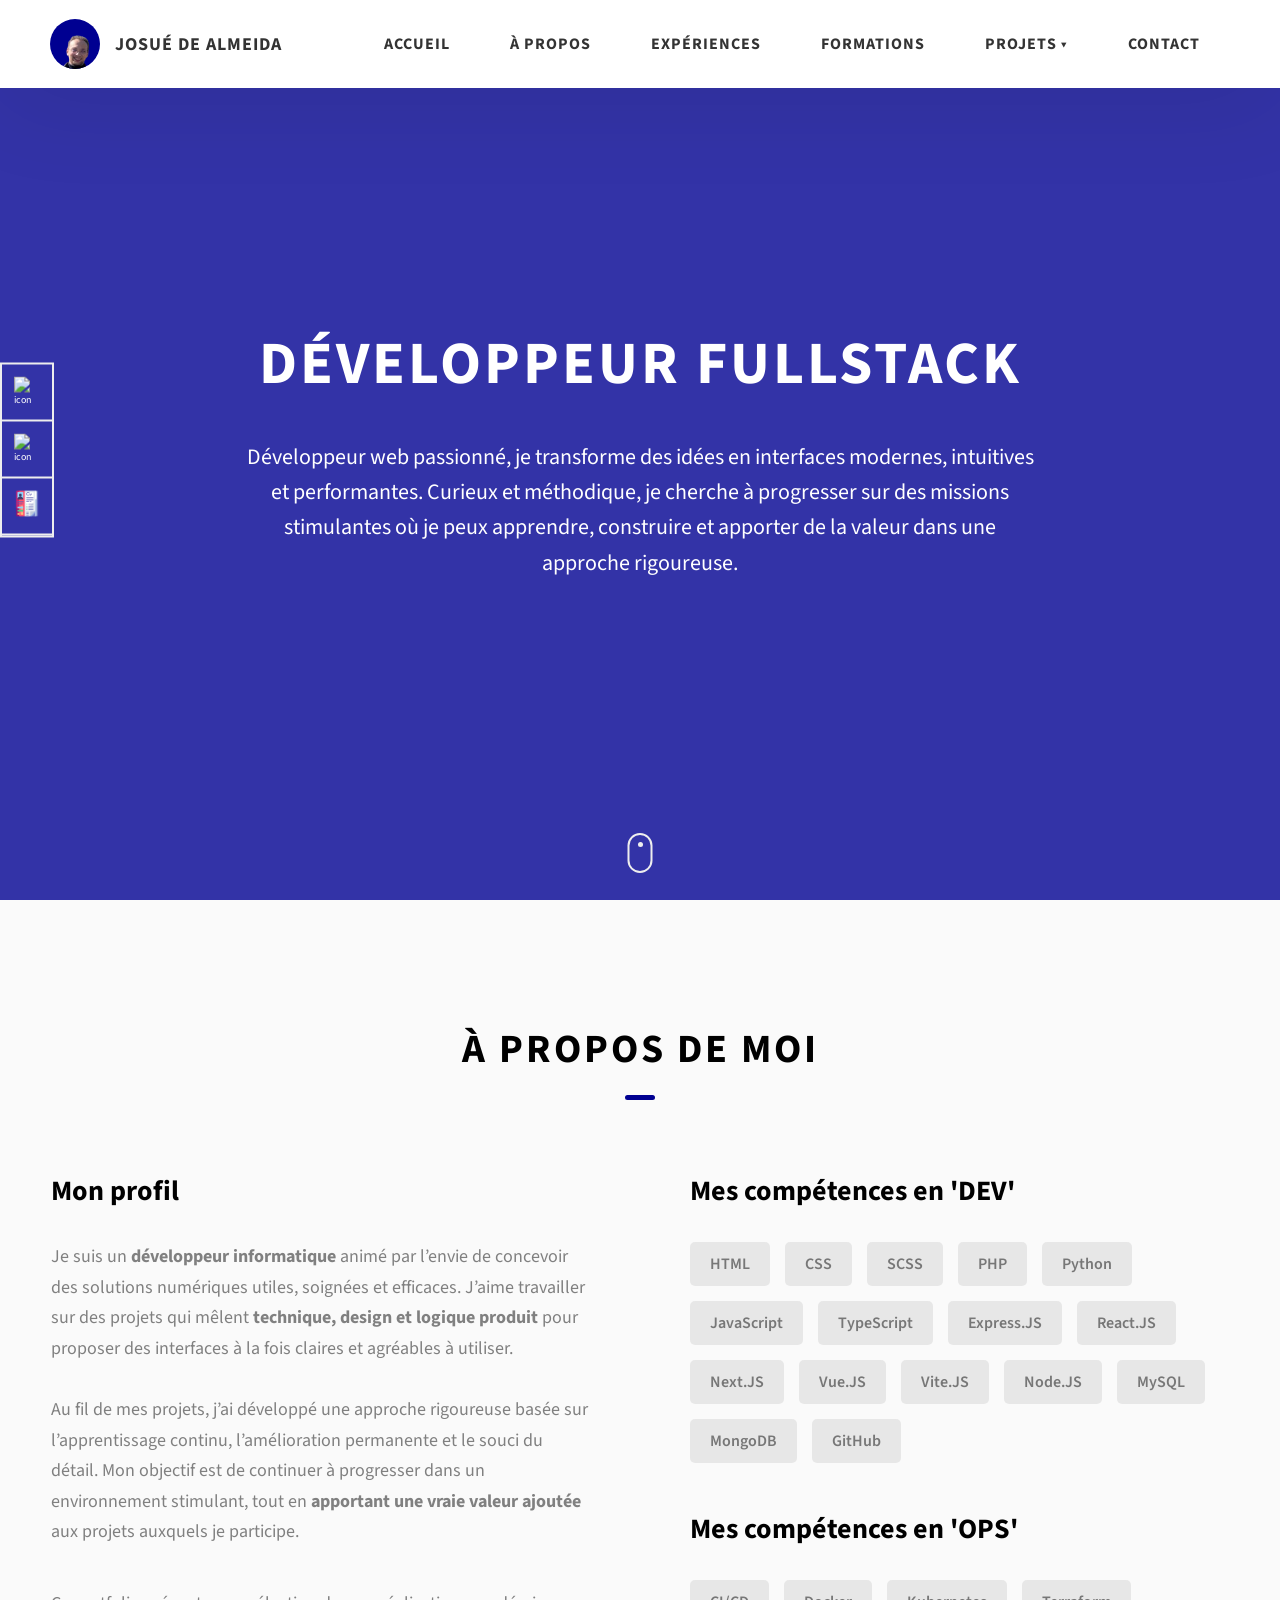
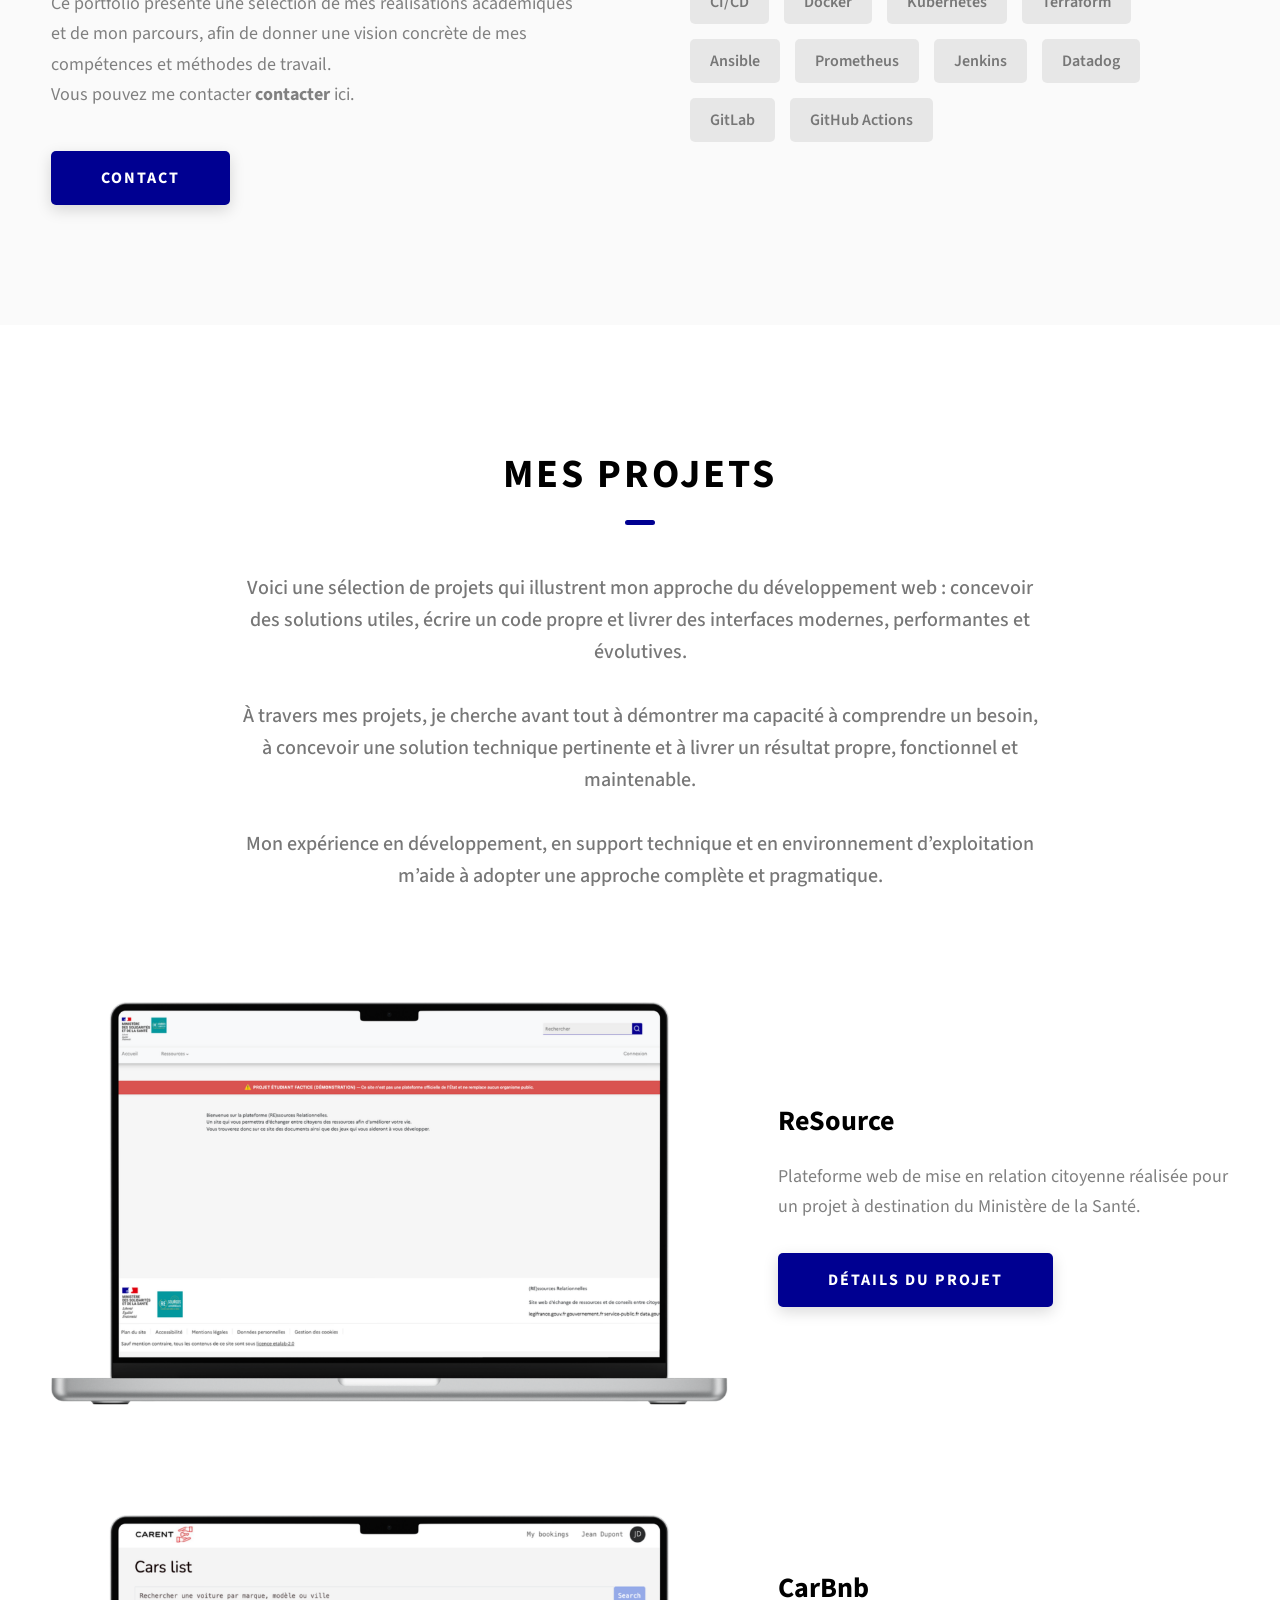
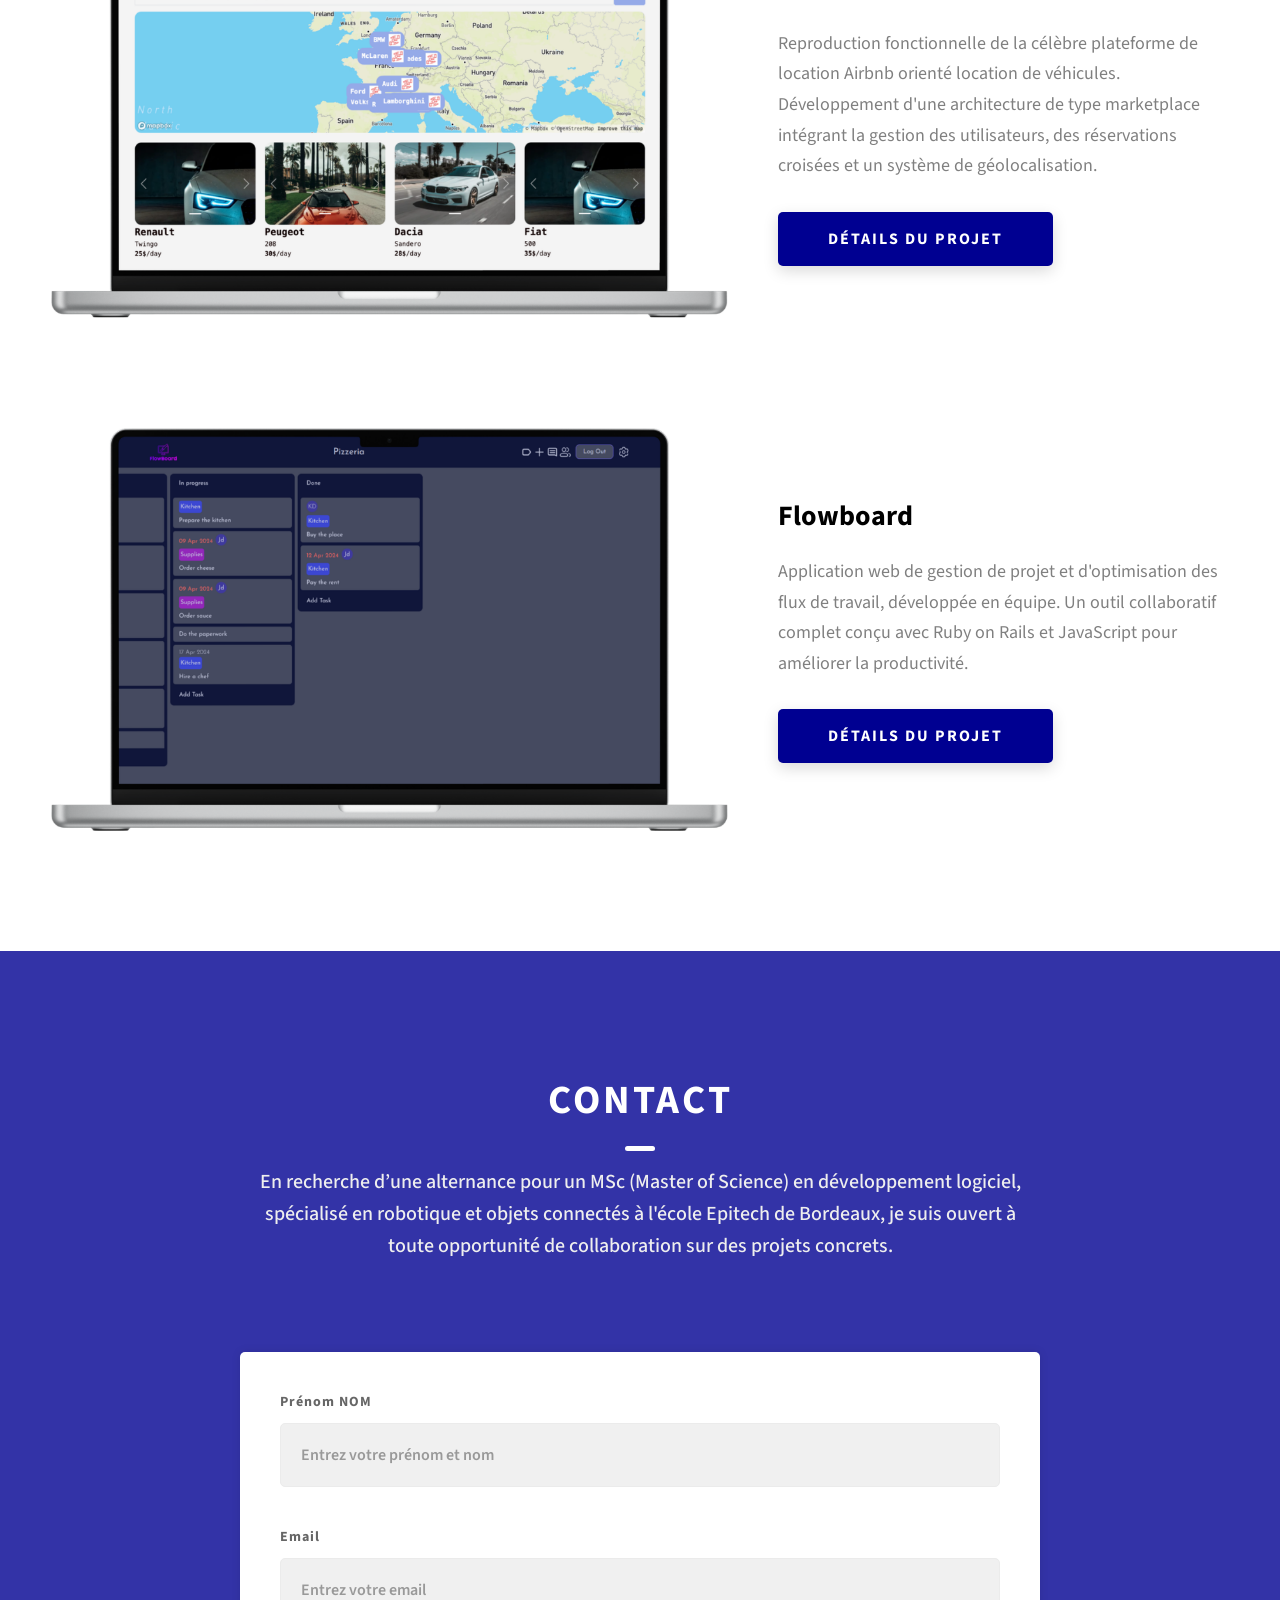
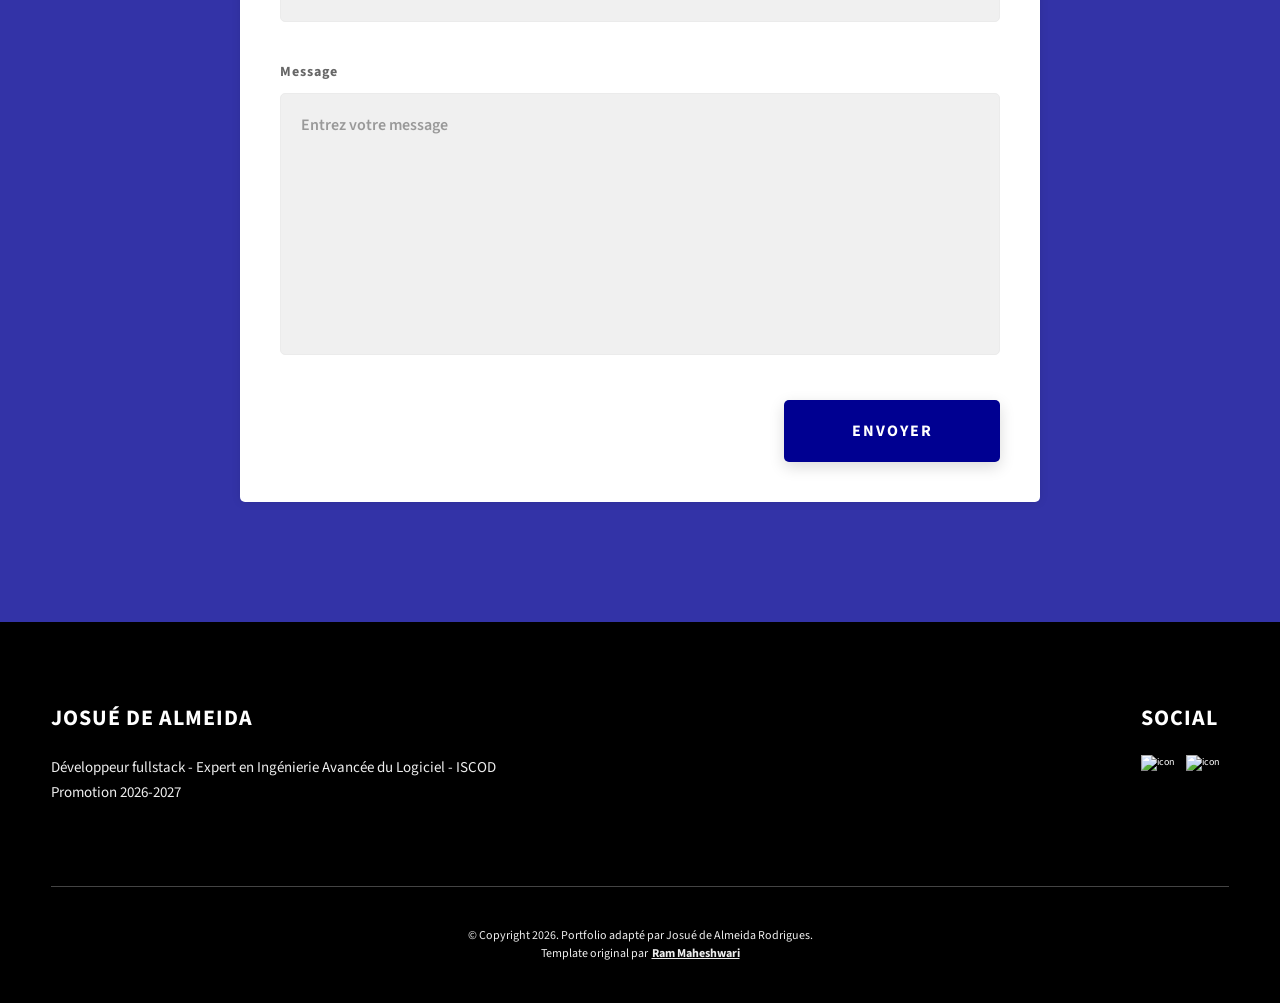
==== index.html @ a94734df "Initialisation de projet" ====
<!DOCTYPE html>
<html lang="en">
  <head>
    <meta charset="UTF-8" />
    <meta name="viewport" content="width=device-width, initial-scale=1.0" />
    <meta http-equiv="X-UA-Compatible" content="ie=edge" />
    <title>Dopefolio</title>
    <meta name="description" content="Portfolio Template for Developer" />

    <link rel="stylesheet" href="css/style.css" />

    <link rel="preconnect" href="https://fonts.googleapis.com" />
    <link rel="preconnect" href="https://fonts.gstatic.com" crossorigin />
    <link
      href="https://fonts.googleapis.com/css2?family=Source+Sans+Pro:wght@400;600;700;900&display=swap"
      rel="stylesheet"
    />
  </head>
  <body>
    <header class="header">
      <div class="header__content">
        <div class="header__logo-container">
          <div class="header__logo-img-cont">
            <img
              src="./assets/png/photo-profil.png"
              alt="Josué de Almeida Logo Image"
              class="header__logo-img"
            />
          </div>
          <span class="header__logo-sub">Josué de Almeida</span>
        </div>
        <div class="header__main">
          <ul class="header__links">
            <li class="header__link-wrapper">
              <a href="./index.html" class="header__link">Accueil</a>
            </li>
            <li class="header__link-wrapper">
              <a href="./index.html#about" class="header__link">À propos</a>
            </li>
            <li class="header__link-wrapper">
              <a href="./experiences.html" class="header__link">Expériences</a>
            </li>
            <li class="header__link-wrapper">
              <a href="./formations.html" class="header__link">Formations</a>
            </li>
            <!-- Dropdown Projets -->
            <li class="header__link-wrapper header__dropdown">
              <a class="header__link">Projets ▾</a>
              <ul class="header__dropdown-menu">
                <li class="header__dropdown-item">
                  <a href="./project-1.html" class="header__dropdown-link">ReSource</a>
                </li>
                <li class="header__dropdown-item">
                  <a href="./project-2.html" class="header__dropdown-link">Flowboard</a>
                </li>
                <li class="header__dropdown-item">
                  <a href="./project-3.html" class="header__dropdown-link">Carbnb</a>
                </li>
              </ul>
            </li>
            <li class="header__link-wrapper">
              <a href="./index.html#contact" class="header__link">Contact</a>
            </li>
          </ul>
          <div class="header__main-ham-menu-cont">
            <img src="./assets/svg/ham-menu.svg" alt="hamburger menu" class="header__main-ham-menu" />
            <img src="./assets/svg/ham-menu-close.svg" alt="hamburger menu close" class="header__main-ham-menu-close d-none" />
          </div>
        </div>

        <!-- Menu Mobile (Small Menu) -->
        <div class="header__sm-menu">
          <div class="header__sm-menu-content">
            <ul class="header__sm-menu-links">
              <li class="header__sm-menu-link"><a href="./index.html">Accueil</a></li>
              <li class="header__sm-menu-link"><a href="./index.html#about">À propos</a></li>
              <li class="header__sm-menu-link"><a href="./experiences.html">Expériences</a></li>
              <li class="header__sm-menu-link"><a href="./formations.html">Formations</a></li>
              <li class="header__sm-menu-link"><a> Projets :</a></li>
              <li class="header__sm-menu-link" style="padding-left: 2rem;"><a href="./project-1.html">- ReSource</a></li>
              <li class="header__sm-menu-link" style="padding-left: 2rem;"><a href="./project-2.html">- Flowboard</a></li>
              <li class="header__sm-menu-link" style="padding-left: 2rem;"><a href="./project-3.html">- Carbnb</a></li>
              <li class="header__sm-menu-link"><a href="./index.html#contact">Contact</a></li>
            </ul>
          </div>
        </div>
    </header>
    <section class="home-hero">
      <div class="home-hero__content">
        <h1 class="heading-primary">Développeur fullstack</h1>
        <div class="home-hero__info">
          <p class="text-primary">
            Développeur web passionné, je transforme des idées en interfaces modernes, 
            intuitives et performantes. 
            Curieux et méthodique, je cherche à progresser sur des missions stimulantes où je peux 
            apprendre, construire et apporter de la valeur dans une approche rigoureuse.
          </p>
        </div>
      </div>
      <div class="home-hero__socials">
        <div class="home-hero__social">
          <a href="https://www.linkedin.com/in/josu%C3%A9-de-almeida/" class="home-hero__social-icon-link" target="_blank">
            <img
              src="./assets/png/linkedin-ico.png"
              alt="icon"
              class="home-hero__social-icon"
            />
          </a>
        </div>
        <div class="home-hero__social">
          <a href="https://github.com/ManOfSkin" class="home-hero__social-icon-link" target="_blank">
            <img
              src="./assets/png/github-ico.png"
              alt="icon"
              class="home-hero__social-icon"
            />
          </a>
        </div>
         <div class="home-hero__social">
          <a href="https://resumego.link/josuedealmeida" class="home-hero__social-icon-link" target="_blank">
            <img
              src="./assets/png/cv.png"
              alt="icon"
              class="home-hero__social-icon"
            />
          </a>
        </div>
      </div>
      <div class="home-hero__mouse-scroll-cont">
        <div class="mouse"></div>
      </div>
    </section>
    <section id="about" class="about sec-pad">
      <div class="main-container">
        <h2 class="heading heading-sec heading-sec__mb-med">
          <span class="heading-sec__main">À propos de moi</span>
          <span class="heading-sec__sub">
          

          </span>
        </h2>
        <div class="about__content">
          <div class="about__content-main">
            <h3 class="about__content-title">Mon profil</h3>
            <div class="about__content-details">
              <p class="about__content-details-para">
                Je suis un <strong>développeur informatique</strong> animé par l’envie de concevoir des solutions 
                numériques utiles, soignées et efficaces. J’aime travailler sur des projets qui mêlent 
                <strong>technique, design et logique produit</strong> pour proposer des interfaces à la fois claires et 
                agréables à utiliser.<br><br>

                Au fil de mes projets, j’ai développé une approche rigoureuse basée sur l’apprentissage
                continu, l’amélioration permanente et le souci du détail. Mon objectif est de continuer 
                à progresser dans un environnement stimulant, tout en <strong>apportant une vraie valeur ajoutée</strong> 
                aux projets auxquels je participe.<br><br>

                
               
              </p>
              <p class="about__content-details-para">
                Ce portfolio présente une sélection de mes réalisations académiques et de mon
                parcours, afin de donner une vision concrète de mes compétences et méthodes de travail.<br> 

                Vous pouvez me contacter <strong>contacter</strong> ici.
              </p>
            </div>
            <a href="./index.html#contact" class="btn btn--med btn--theme dynamicBgClr">
              Contact
            </a>
          </div>
          <div class="about__content-skills">
            <h3 class="about__content-title">Mes compétences en 'DEV'</h3>
            <div class="skills">
              <div class="skills__skill">HTML</div>
              <div class="skills__skill">CSS</div>
              <div class="skills__skill">SCSS</div>
              <div class="skills__skill">PHP</div>
              <div class="skills__skill">Python</div>
              <div class="skills__skill">JavaScript</div>
              <div class="skills__skill">TypeScript</div>
              <div class="skills__skill">Express.JS</div>
              <div class="skills__skill">React.JS</div>
              <div class="skills__skill">Next.JS</div>
              <div class="skills__skill">Vue.JS</div>
              <div class="skills__skill">Vite.JS</div>
              <div class="skills__skill">Node.JS</div>
              <div class="skills__skill">MySQL</div>
              <div class="skills__skill">MongoDB</div>
              <div class="skills__skill">GitHub</div>
              
            </div>
            <br><br>
            <h3 class="about__content-title">Mes compétences en 'OPS'</h3>
            <div class="skills">
              <div class="skills__skill">CI/CD</div>
              <div class="skills__skill">Docker</div>
              <div class="skills__skill">Kubernetes</div>
              <div class="skills__skill">Terraform</div>
              <div class="skills__skill">Ansible</div>
              <div class="skills__skill">Prometheus</div>
              <div class="skills__skill">Jenkins</div>
              <div class="skills__skill">Datadog</div>
              <div class="skills__skill">GitLab</div>
               <div class="skills__skill">GitHub Actions</div>
              
            </div>
          </div>
        </div>
      </div>
    </section>
    <section id="projects" class="projects sec-pad">
      <div class="main-container">
        <h2 class="heading heading-sec heading-sec__mb-bg">
          <span class="heading-sec__main">Mes projets</span>
          <span class="heading-sec__sub">
            <br>Voici une sélection de projets qui illustrent mon approche du 
            développement web : concevoir des solutions utiles, écrire un code propre et livrer des 
            interfaces modernes, performantes et évolutives.<br><br>
            À travers mes projets, je cherche avant tout à démontrer ma capacité à comprendre un
            besoin, à concevoir une solution technique pertinente et à livrer un résultat propre, 
            fonctionnel et maintenable.<br><br>
            Mon expérience en développement, en support technique et en 
            environnement d’exploitation m’aide à adopter une approche complète et pragmatique.
          </span>
        </h2>

        <div class="projects__content">
          <div class="projects__row">
            <div class="projects__row-img-cont">
              <img
                src="./assets/jpeg/resource-screenshot.png"
                alt="Software Screenshot"
                class="projects__row-img"
                loading="lazy"
              />
            </div>
            <div class="projects__row-content">
              <h3 class="projects__row-content-title">ReSource</h3>
              <p class="projects__row-content-desc">
               Plateforme web de mise en relation citoyenne réalisée 
               pour un projet à destination du Ministère de la Santé.
              </p>
              <a
                href="./project-1.html"
                class="btn btn--med btn--theme dynamicBgClr"
                target="_blank"
                >Détails du projet</a
              >
            </div>
          </div>
          <div class="projects__row">
            <div class="projects__row-img-cont">
              <img
                src="./assets/jpeg/carbnb-screenshot.png"
                alt="Software Screenshot"
                class="projects__row-img"
                loading="lazy"
              />
            </div>
            <div class="projects__row-content">
              <h3 class="projects__row-content-title">CarBnb</h3>
              <p class="projects__row-content-desc">
                Reproduction fonctionnelle de la célèbre plateforme de location Airbnb orienté location de véhicules. 
                Développement d'une architecture de type marketplace intégrant la gestion des utilisateurs, 
                des réservations croisées et un système de géolocalisation.
              </p>
              <a
                href="./project-2.html"
                class="btn btn--med btn--theme dynamicBgClr"
                target="_blank"
                >Détails du projet</a
              >
            </div>
          </div>
          <div class="projects__row">
            <div class="projects__row-img-cont">
              <img
                src="./assets/jpeg/flowboard-screenshot.png"
                alt="Software Screenshot"
                class="projects__row-img"
                loading="lazy"
              />
            </div> 

            <div class="projects__row-content">
              <h3 class="projects__row-content-title">Flowboard</h3>
              <p class="projects__row-content-desc">
                Application web de gestion de projet et d'optimisation des flux de travail, développée en équipe. 
                Un outil collaboratif complet conçu avec Ruby on Rails et JavaScript pour améliorer la productivité.
              </p>
              <a
                href="./project-3.html"
                class="btn btn--med btn--theme dynamicBgClr"
                target="_blank"
                >Détails du projet</a
              >
            </div>
          </div> 
        </div>
      </div>
    </section>
    <section id="contact" class="contact sec-pad dynamicBg">
      <div class="main-container">
        <h2 class="heading heading-sec heading-sec__mb-med">
          <span class="heading-sec__main heading-sec__main--lt">Contact</span>
          <span class="heading-sec__sub heading-sec__sub--lt">
         En recherche d’une alternance pour un MSc (Master of Science) en développement logiciel,
         spécialisé en robotique et objets connectés à l'école Epitech de Bordeaux, je suis ouvert à toute opportunité de collaboration sur des projets concrets.
          </span>
        </h2>
        <div class="contact__form-container">
          <form action="https://formspree.io/f/xrenljgp" method="POST" class="contact__form">
            <div class="contact__form-field">
              <label class="contact__form-label" for="name">Prénom NOM</label>
              <input
                required
                placeholder="Entrez votre prénom et nom"
                type="text"
                class="contact__form-input"
                name="name"
                id="name"
              />
            </div>
            <div class="contact__form-field">
              <label class="contact__form-label" for="email">Email</label>
              <input
                required
                placeholder="Entrez votre email"
                type="email"
                class="contact__form-input"
                name="email"
                id="email"
              />
            </div>
            <div class="contact__form-field">
              <label class="contact__form-label" for="message">Message</label>
              <textarea
                required
                cols="30"
                rows="10"
                class="contact__form-input"
                placeholder="Entrez votre message"
                name="message"
                id="message"
              ></textarea>
            </div>
            <button type="submit" class="btn btn--theme contact__btn">
              Envoyer
            </button>
          </form>
        </div>
      </div>
    </section>
    <footer class="main-footer">
      <div class="main-container">
        <div class="main-footer__upper">
          <div class="main-footer__row main-footer__row-1">
            <h2 class="heading heading-sm main-footer__heading-sm">
              <span>Social</span>
            </h2>
            <div class="main-footer__social-cont">
              <a target="_blank" rel="noreferrer" href="https://www.linkedin.com/in/josu%C3%A9-de-almeida/">
                <img
                  class="main-footer__icon"
                  src="./assets/png/linkedin-ico.png"
                  alt="icon"
                />
              </a>
              <a target="_blank" rel="noreferrer" href="#">
                <img
                  class="main-footer__icon"
                  src="./assets/png/github-ico.png"
                  alt="icon"
                />
              </a>
             
             
            </div>
          </div>
          <div class="main-footer__row main-footer__row-2">
            <h4 class="heading heading-sm text-lt">Josué de Almeida</h4>
            <p class="main-footer__short-desc">
              Développeur fullstack - Expert en Ingénierie Avancée du Logiciel - ISCOD Promotion 2026-2027
            
            </p>
          </div>
        </div>

        <div class="main-footer__lower">
          &copy; Copyright 2026. Portfolio adapté par Josué de Almeida Rodrigues. <br>
          Template original par
          <a rel="noreferrer" target="_blank" href="https://rammaheshwari.com"
            >Ram Maheshwari</a
          >
        </div>
      </div>
    </footer>

    <script src="./index.js"></script>
  </body>
</html>
---- css/style.css ----
@charset "UTF-8";
/*
0 - 600px:      Phone
600 - 900px:    Tablet portrait
900 - 1200px:   Tablet landscape
[1200 - 1800] is where our normal styles apply
1800px + :      Big desktop
$breakpoint arguement choices:
- phone
- tab-port
- tab-land
- big-desktop

Inside media queries 1em is always 16px i.e 1em = 16px at every screen size only inside media queries
*/
*,
*::after,
*::before {
  margin: 0;
  padding: 0;
  box-sizing: inherit;
  font-family: inherit; }

html {
  font-size: 62.5%;
  scroll-behavior: smooth; }
  @media only screen and (max-width: 75em) {
    html {
      font-size: 59%; } }
  @media only screen and (max-width: 56.25em) {
    html {
      font-size: 56%; } }
  @media only screen and (min-width: 112.5em) {
    html {
      font-size: 65%; } }

body {
  box-sizing: border-box;
  position: relative;
  line-height: 1.5;
  font-family: sans-serif;
  overflow-x: hidden;
  overflow-y: scroll;
  font-family: 'Source Sans Pro', sans-serif; }

a {
  text-decoration: none;
  color: inherit; }

li {
  list-style: none; }

input:focus,
button:focus,
a:focus,
textarea:focus {
  outline: none; }

button {
  border: none;
  cursor: pointer; }

textarea {
  resize: none; }

.heading-primary {
  font-size: 6rem;
  text-transform: uppercase;
  letter-spacing: 3px;
  text-align: center; }
  @media only screen and (max-width: 37.5em) {
    .heading-primary {
      font-size: 4.5rem; } }

.heading-sec__mb-bg {
  margin-bottom: 11rem; }
  @media only screen and (max-width: 56.25em) {
    .heading-sec__mb-bg {
      margin-bottom: 8rem; } }

.heading-sec__mb-med {
  margin-bottom: 9rem; }
  @media only screen and (max-width: 56.25em) {
    .heading-sec__mb-med {
      margin-bottom: 8rem; } }

.heading-sec__main {
  display: block;
  font-size: 4rem;
  text-transform: uppercase;
  letter-spacing: 1px;
  letter-spacing: 3px;
  text-align: center;
  margin-bottom: 3.5rem;
  position: relative; }
  .heading-sec__main--lt {
    color: #fff; }
    .heading-sec__main--lt::after {
      content: '';
      background: #fff !important; }
  .heading-sec__main::after {
    content: '';
    position: absolute;
    top: calc(100% + 1.5rem);
    height: 5px;
    width: 3rem;
    background: #000091;
    left: 50%;
    transform: translateX(-50%);
    border-radius: 5px; }
    @media only screen and (max-width: 37.5em) {
      .heading-sec__main::after {
        top: calc(100% + 1.2rem); } }

.heading-sec__sub {
  display: block;
  text-align: center;
  color: #777;
  font-size: 2rem;
  font-weight: 500;
  max-width: 80rem;
  margin: auto;
  line-height: 1.6; }
  @media only screen and (max-width: 37.5em) {
    .heading-sec__sub {
      font-size: 1.8rem; } }
  .heading-sec__sub--lt {
    color: #eee; }

.heading-sm {
  font-size: 2.2rem;
  text-transform: uppercase;
  letter-spacing: 1px; }

.main-container {
  max-width: 120rem;
  margin: auto;
  width: 92%; }

.btn {
  background: #fff;
  color: #333;
  text-transform: uppercase;
  letter-spacing: 2px;
  display: inline-block;
  font-weight: 700;
  border-radius: 5px;
  box-shadow: 0 5px 15px 0 rgba(0, 0, 0, 0.15);
  transition: transform .3s; }
  .btn:hover {
    transform: translateY(-3px); }
  .btn--bg {
    padding: 1.5rem 8rem;
    font-size: 2rem; }
  .btn--med {
    padding: 1.5rem 5rem;
    font-size: 1.6rem; }
  .btn--theme {
    background: #000091;
    color: #fff; }
  .btn--theme-inv {
    color: #000091;
    background: #fff;
    border: 2px solid #000091;
    box-shadow: none;
    padding: calc(1.5rem - 2px) calc(5rem - 2px); }

.sec-pad {
  padding: 12rem 0; }
  @media only screen and (max-width: 56.25em) {
    .sec-pad {
      padding: 8rem 0; } }

.text-primary {
  color: #fff;
  font-size: 2.2rem;
  text-align: center;
  width: 100%;
  line-height: 1.6; }
  @media only screen and (max-width: 37.5em) {
    .text-primary {
      font-size: 2rem; } }

.d-none {
  display: none; }

.home-hero {
  color: #fff;
  background: linear-gradient(to right, rgba(0, 0, 145, 0.8), rgba(0, 0, 145, 0.8)), url(../../assets/svg/common-bg.svg);
  background-position: center;
  height: 100vh;
  min-height: 80rem;
  max-height: 120rem;
  position: relative; }
  @media only screen and (max-width: 37.5em) {
    .home-hero {
      height: unset;
      min-height: unset; } }
  .home-hero__socials {
    position: absolute;
    top: 50%;
    border: 2px solid #eee;
    border-left: 2px solid #eee;
    transform: translateY(-50%); }
    @media only screen and (max-width: 56.25em) {
      .home-hero__socials {
        display: none; } }
  .home-hero__mouse-scroll-cont {
    position: absolute;
    bottom: 3%;
    left: 50%;
    transform: translateX(-50%); }
    @media only screen and (max-width: 37.5em) {
      .home-hero__mouse-scroll-cont {
        display: none; } }
  .home-hero__social {
    width: 5rem; }
  .home-hero__social-icon-link {
    width: 100%;
    display: block;
    padding: 1.2rem;
    border-bottom: 2px solid #eee;
    transition: background .3s; }
    .home-hero__social-icon-link:hover {
      background: rgba(255, 255, 255, 0.1); }
    .home-hero__social-icon-link--bd-none {
      border-bottom: 0; }
  .home-hero__social-icon {
    width: 100%; }
  .home-hero__content {
    position: absolute;
    top: 50%;
    left: 50%;
    transform: translate(-50%, -50%);
    max-width: 90rem;
    width: 92%; }
    @media only screen and (max-width: 37.5em) {
      .home-hero__content {
        padding: 19rem 0 13rem 0;
        margin: auto;
        position: static;
        transform: translate(0, 0); } }
  .home-hero__info {
    margin: 3rem auto 0 auto;
    max-width: 80rem; }
  .home-hero__cta {
    margin-top: 5rem;
    text-align: center; }

.about {
  background: #fafafa; }
  .about__content {
    display: grid;
    grid-template-columns: 1fr 1fr;
    grid-gap: 10rem; }
    @media only screen and (max-width: 56.25em) {
      .about__content {
        grid-template-columns: 1fr;
        grid-gap: 8rem; } }
    .about__content-title {
      font-weight: 700;
      font-size: 2.8rem;
      margin-bottom: 3rem; }
      @media only screen and (max-width: 37.5em) {
        .about__content-title {
          font-size: 2.4rem; } }
    .about__content-details-para {
      font-size: 1.8rem;
      color: grey;
      max-width: 60rem;
      line-height: 1.7;
      margin-bottom: 1rem; }
      .about__content-details-para--hl {
        font-weight: 700;
        margin: 0 3px; }
      .about__content-details-para:last-child {
        margin-bottom: 4rem; }

.projects__row {
  display: grid;
  grid-template-columns: 1.5fr 1fr;
  grid-gap: 5rem;
  margin-bottom: 11rem; }
  @media only screen and (max-width: 56.25em) {
    .projects__row {
      grid-template-columns: 1fr;
      grid-gap: 2rem;
      margin-bottom: 8rem; } }
  @media only screen and (max-width: 56.25em) {
    .projects__row {
      text-align: center; } }
  .projects__row:last-child {
    margin-bottom: 0; }
  .projects__row-img-cont {
    overflow: hidden; }
  .projects__row-img {
    width: 100%;
    display: block;
    -o-object-fit: cover;
       object-fit: cover; }
  .projects__row-content {
    padding: 2rem 0;
    display: flex;
    justify-content: center;
    flex-direction: column;
    align-items: flex-start; }
    @media only screen and (max-width: 56.25em) {
      .projects__row-content {
        align-items: center; } }
    .projects__row-content-title {
      font-weight: 700;
      font-size: 2.8rem;
      margin-bottom: 2rem; }
      @media only screen and (max-width: 37.5em) {
        .projects__row-content-title {
          font-size: 2.4rem; } }
    .projects__row-content-desc {
      font-size: 1.8rem;
      color: grey;
      max-width: 60rem;
      line-height: 1.7;
      margin-bottom: 3rem; }
      @media only screen and (max-width: 37.5em) {
        .projects__row-content-desc {
          font-size: 1.7rem; } }

.contact {
  background: linear-gradient(to right, rgba(0, 0, 145, 0.8), rgba(0, 0, 145, 0.8)), url(../../assets/svg/common-bg.svg);
  background-size: cover;
  background-position: center; }
  .contact__form-container {
    box-shadow: 0 0 10px rgba(0, 0, 0, 0.1);
    background: white;
    padding: 4rem;
    margin-top: 6rem;
    max-width: 80rem;
    text-align: right;
    width: 95%;
    border-radius: 5px;
    margin: 5rem auto 0 auto; }
    @media only screen and (max-width: 37.5em) {
      .contact__form-container {
        padding: 3rem; } }
  .contact__form-field {
    margin-bottom: 4rem; }
    @media only screen and (max-width: 37.5em) {
      .contact__form-field {
        margin-bottom: 3rem; } }
  .contact__form-label {
    color: #666;
    font-size: 1.4rem;
    letter-spacing: 1px;
    font-weight: 700;
    margin-bottom: 1rem;
    display: block;
    text-align: left; }
  .contact__form-input {
    color: #333;
    padding: 2rem;
    width: 100%;
    border: 1px solid #ebebeb;
    font-size: 1.6rem;
    letter-spacing: 0px;
    background: #f0f0f0;
    border-radius: 5px;
    font-weight: 600;
    /* Code for Modern Browsers */
    /* Code for WebKit, Blink, Edge */
    /* Code for Internet Explorer 10-11 */
    /* Code for Microsoft Edge */
    /* Code for Mozilla Firefox 4 to 18 */
    /* Code for Mozilla Firefox 19+ */ }
    .contact__form-input::-moz-placeholder {
      color: #999;
      font-weight: 600;
      font-size: 1.6rem; }
    .contact__form-input:-ms-input-placeholder {
      color: #999;
      font-weight: 600;
      font-size: 1.6rem; }
    .contact__form-input::placeholder {
      color: #999;
      font-weight: 600;
      font-size: 1.6rem; }
    .contact__form-input::-webkit-input-placeholder {
      color: #999;
      font-weight: 600;
      font-size: 1.6rem; }
    .contact__form-input:-ms-input-placeholder {
      color: #999;
      font-weight: 600;
      font-size: 1.6rem; }
    .contact__form-input::-ms-input-placeholder {
      color: #999;
      font-weight: 600;
      font-size: 1.6rem; }
    .contact__form-input:-moz-placeholder {
      opacity: 1;
      color: #999;
      font-weight: 600;
      font-size: 1.6rem; }
    .contact__form-input::-moz-placeholder {
      opacity: 1;
      color: #999;
      font-weight: 600;
      font-size: 1.6rem; }
  .contact__btn {
    width: 30%;
    padding: 2rem 4rem;
    font-size: 1.6rem; }
    @media only screen and (max-width: 37.5em) {
      .contact__btn {
        width: 100%; } }

.project-cs-hero {
  color: #fff;
  background: linear-gradient(to right, rgba(0, 0, 145, 0.8), rgba(0, 0, 145, 0.8)), url(../../assets/svg/common-bg.svg);
  background-size: cover;
  background-position: center;
  position: relative; }
  @media only screen and (max-width: 37.5em) {
    .project-cs-hero {
      height: unset;
      min-height: unset; } }
  .project-cs-hero__content {
    padding: 25rem 0 17rem 0;
    max-width: 90rem;
    width: 92%;
    margin: auto; }
    @media only screen and (max-width: 37.5em) {
      .project-cs-hero__content {
        padding: 19rem 0 13rem 0;
        margin: auto;
        position: static;
        transform: translate(0, 0); } }
  .project-cs-hero__info {
    margin: 3rem auto 0 auto;
    max-width: 80rem; }
  .project-cs-hero__cta {
    margin-top: 5rem;
    text-align: center; }

.project-details__content {
  padding: 8rem 0;
  max-width: 90rem;
  margin: auto; }
  .project-details__content-title {
    font-weight: 700;
    font-size: 2.8rem;
    margin-bottom: 3rem; }
    @media only screen and (max-width: 37.5em) {
      .project-details__content-title {
        font-size: 2.4rem; } }

.project-details__showcase-img-cont {
  width: 100%;
  margin-bottom: 6rem; }

.project-details__showcase-img {
  width: 100%; }

.project-details__content-main {
  width: 100%;
  max-width: 70rem;
  margin: auto; }

.project-details__desc {
  margin: 0 0 7rem 0; }
  .project-details__desc-para {
    font-size: 1.8rem;
    line-height: 1.7;
    color: grey;
    margin-bottom: 2rem; }

.project-details__tools-used {
  margin: 0 0 7rem 0; }
  .project-details__tools-used-list {
    display: flex;
    flex-wrap: wrap; }
  .project-details__tools-used-item {
    padding: 1rem 2rem;
    margin-bottom: 1.5rem;
    margin-right: 1.5rem;
    font-size: 1.6rem;
    background: rgba(153, 153, 153, 0.2);
    border-radius: 5px;
    font-weight: 600;
    color: #777; }

.project-details__links {
  margin: 0 0; }
  .project-details__links-btn {
    margin-right: 2rem; }
    @media only screen and (max-width: 37.5em) {
      .project-details__links-btn {
        margin-right: 0;
        width: 70%;
        margin-bottom: 2rem;
        text-align: center; } }
    .project-details__links-btn:last-child {
      margin: 0; }
      @media only screen and (max-width: 37.5em) {
        .project-details__links-btn:last-child {
          margin: 0; } }

.header {
  position: fixed;
  width: 100%;
  z-index: 1000;
  background: #000;
  background: #fff;
  box-shadow: 0 10px 100px rgba(0, 0, 0, 0.1);
  /* --- Dropdown Menu --- */
  /* --- Composants Timeline (Pages Expériences & Formations) --- */ }
  .header .header__dropdown {
    position: relative; }
  .header .header__dropdown-menu {
    display: none;
    position: absolute;
    top: 100%;
    left: 0;
    background-color: #ffffff;
    min-width: 20rem;
    box-shadow: 0 1rem 2rem rgba(0, 0, 0, 0.1);
    border-radius: 0.5rem;
    padding: 1rem 0;
    z-index: 1000;
    list-style: none; }
  .header .header__dropdown:hover .header__dropdown-menu {
    display: block; }
  .header .header__dropdown-item {
    width: 100%; }
  .header .header__dropdown-link {
    display: block;
    padding: 1.2rem 2.5rem;
    font-size: 1.5rem;
    color: #333;
    font-weight: 700;
    text-transform: uppercase;
    letter-spacing: 1px;
    transition: background-color 0.2s, color 0.2s;
    text-decoration: none; }
  .header .header__dropdown-link:hover {
    background-color: rgba(0, 98, 185, 0.08);
    color: #0062b9; }
  .header .timeline {
    max-width: 90rem;
    margin: 0 auto;
    display: grid;
    grid-template-columns: 1fr;
    grid-gap: 4rem; }
  .header .timeline__card {
    background: #fff;
    padding: 3.5rem;
    border-radius: 5px;
    box-shadow: 0 5px 15px rgba(0, 0, 0, 0.05);
    border-left: 5px solid #0062b9; }
  .header .timeline__header {
    display: flex;
    justify-content: space-between;
    align-items: baseline;
    flex-wrap: wrap;
    margin-bottom: 1.5rem; }
  .header .timeline__title {
    font-size: 2.2rem;
    font-weight: 700;
    color: #111; }
  .header .timeline__meta {
    font-size: 1.5rem;
    font-weight: 600;
    color: #0062b9; }
  .header .timeline__subtitle {
    font-size: 1.7rem;
    font-weight: 600;
    color: #555;
    margin-bottom: 1.5rem; }
  .header .timeline__desc {
    font-size: 1.6rem;
    color: #666;
    line-height: 1.7; }
  .header__content {
    display: flex;
    align-items: center;
    justify-content: space-between;
    padding: 1rem 5rem; }
    @media only screen and (max-width: 56.25em) {
      .header__content {
        padding: 0 2rem; } }
  .header__logo-container {
    display: flex;
    align-items: center;
    cursor: pointer;
    color: #333;
    transition: color .3s; }
    .header__logo-container:hover {
      color: #000091; }
  .header__logo-img-cont {
    width: 5rem;
    height: 5rem;
    border-radius: 50px;
    overflow: hidden;
    margin-right: 1.5rem;
    background: #000091; }
    @media only screen and (max-width: 56.25em) {
      .header__logo-img-cont {
        width: 4.5rem;
        height: 4.5rem;
        margin-right: 1.2rem; } }
  .header__logo-img {
    width: 100%;
    height: 100%;
    -o-object-fit: cover;
       object-fit: cover;
    -o-object-position: center;
       object-position: center;
    display: block; }
  .header__logo-sub {
    font-size: 1.8rem;
    text-transform: uppercase;
    font-weight: 700;
    letter-spacing: 1px; }
  .header__links {
    display: flex; }
    @media only screen and (max-width: 37.5em) {
      .header__links {
        display: none; } }
  .header__link {
    padding: 2.2rem 3rem;
    display: inline-block;
    font-size: 1.6rem;
    color: #333;
    text-transform: uppercase;
    letter-spacing: 1px;
    font-weight: 700;
    transition: color .3s; }
    .header__link:hover {
      color: #000091; }
    @media only screen and (max-width: 56.25em) {
      .header__link {
        padding: 3rem 1.8rem;
        font-size: 1.5rem; } }
  .header__main-ham-menu-cont {
    display: none;
    width: 3rem;
    padding: 2.2rem 0; }
    @media only screen and (max-width: 37.5em) {
      .header__main-ham-menu-cont {
        display: block; } }
  .header__main-ham-menu {
    width: 100%; }
  .header__main-ham-menu-close {
    width: 100%; }
  .header__sm-menu {
    background: #fff;
    position: absolute;
    width: 100%;
    top: 100%;
    visibility: hidden;
    opacity: 0;
    transition: all .3s;
    box-shadow: 0px 5px 5px 0px rgba(0, 0, 0, 0.1);
    -webkit-box-shadow: 0px 5px 5px 0px rgba(0, 0, 0, 0.1);
    -moz-box-shadow: 0px 5px 5px 0px rgba(0, 0, 0, 0.1); }
    .header__sm-menu--active {
      visibility: hidden;
      opacity: 0; }
      @media only screen and (max-width: 37.5em) {
        .header__sm-menu--active {
          visibility: visible;
          opacity: 1; } }
  .header__sm-menu-link a {
    display: block;
    text-decoration: none;
    padding: 2.5rem 3rem;
    font-size: 1.6rem;
    color: #333;
    text-align: right;
    border-bottom: 1px solid #eee;
    font-weight: 700;
    text-transform: uppercase;
    letter-spacing: 2px;
    transition: color .3s; }
    .header__sm-menu-link a:hover {
      color: #000091; }
  .header__sm-menu-link:first-child a {
    border-top: 1px solid #eee; }
  .header__sm-menu-link-last {
    border-bottom: 0; }

.main-footer {
  background: #000;
  color: #fff; }
  .main-footer__upper {
    display: flex;
    justify-content: space-between;
    padding: 8rem 0; }
    @media only screen and (max-width: 56.25em) {
      .main-footer__upper {
        padding: 6rem 0; } }
    @media only screen and (max-width: 37.5em) {
      .main-footer__upper {
        display: block; } }
  .main-footer__row-1 {
    order: 2; }
    @media only screen and (max-width: 56.25em) {
      .main-footer__row-1 {
        margin-bottom: 5rem; } }
  .main-footer__row-2 {
    width: 40%;
    order: 1;
    max-width: 50rem; }
    @media only screen and (max-width: 56.25em) {
      .main-footer__row-2 {
        width: 100%; } }
  .main-footer__short-desc {
    margin-top: 2rem;
    color: #eee;
    font-size: 1.5rem;
    line-height: 1.7; }
  .main-footer__social-cont {
    margin-top: 2rem; }
  .main-footer__icon {
    margin-right: 1rem;
    width: 2.5rem; }
    .main-footer__icon--mr-none {
      margin-right: 0; }
  .main-footer__lower {
    padding: 4rem 0;
    border-top: 1px solid #444;
    color: #eee;
    font-size: 1.2rem;
    text-align: left;
    text-align: center; }
    .main-footer__lower a {
      text-decoration: underline;
      font-weight: bold;
      margin-left: 2px; }
    @media only screen and (max-width: 56.25em) {
      .main-footer__lower {
        padding: 3.5rem 0; } }

.skills {
  display: flex;
  flex-wrap: wrap; }
  .skills__skill {
    padding: 1rem 2rem;
    margin-bottom: 1.5rem;
    margin-right: 1.5rem;
    font-size: 1.6rem;
    background: rgba(153, 153, 153, 0.2);
    border-radius: 5px;
    font-weight: 600;
    color: #777; }

.mouse {
  width: 25px;
  height: 40px;
  border: 2px solid #eee;
  border-radius: 60px;
  position: relative;
  overflow: hidden; }
  .mouse::before {
    content: '';
    width: 5px;
    height: 5px;
    position: absolute;
    top: 7px;
    left: 50%;
    transform: translateX(-50%);
    background-color: #eee;
    border-radius: 50%;
    opacity: 1;
    animation: wheel 1.3s infinite;
    -webkit-animation: wheel 1.3s infinite; }

@keyframes wheel {
  to {
    opacity: 0;
    top: 27px; } }

@-webkit-keyframes wheel {
  to {
    opacity: 0;
    top: 27px; } }

/*# sourceMappingURL=[data-uri] */
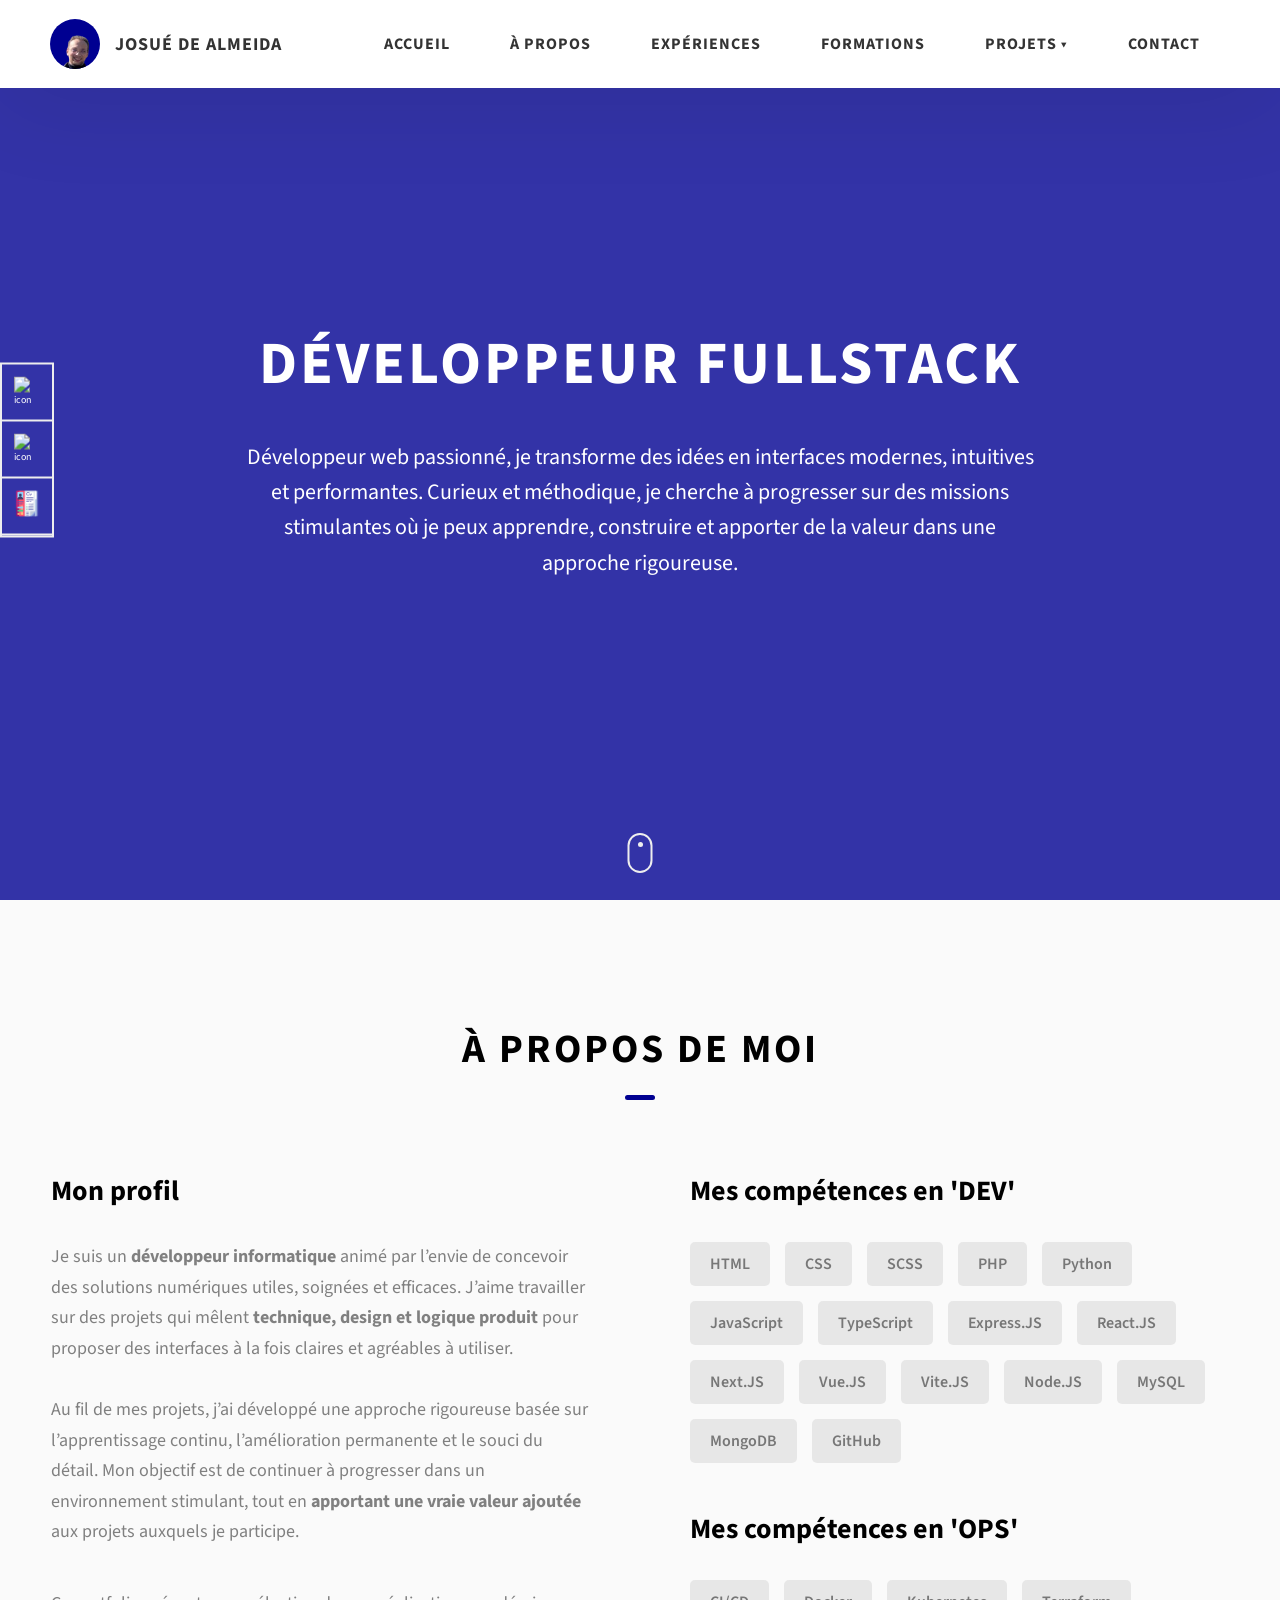
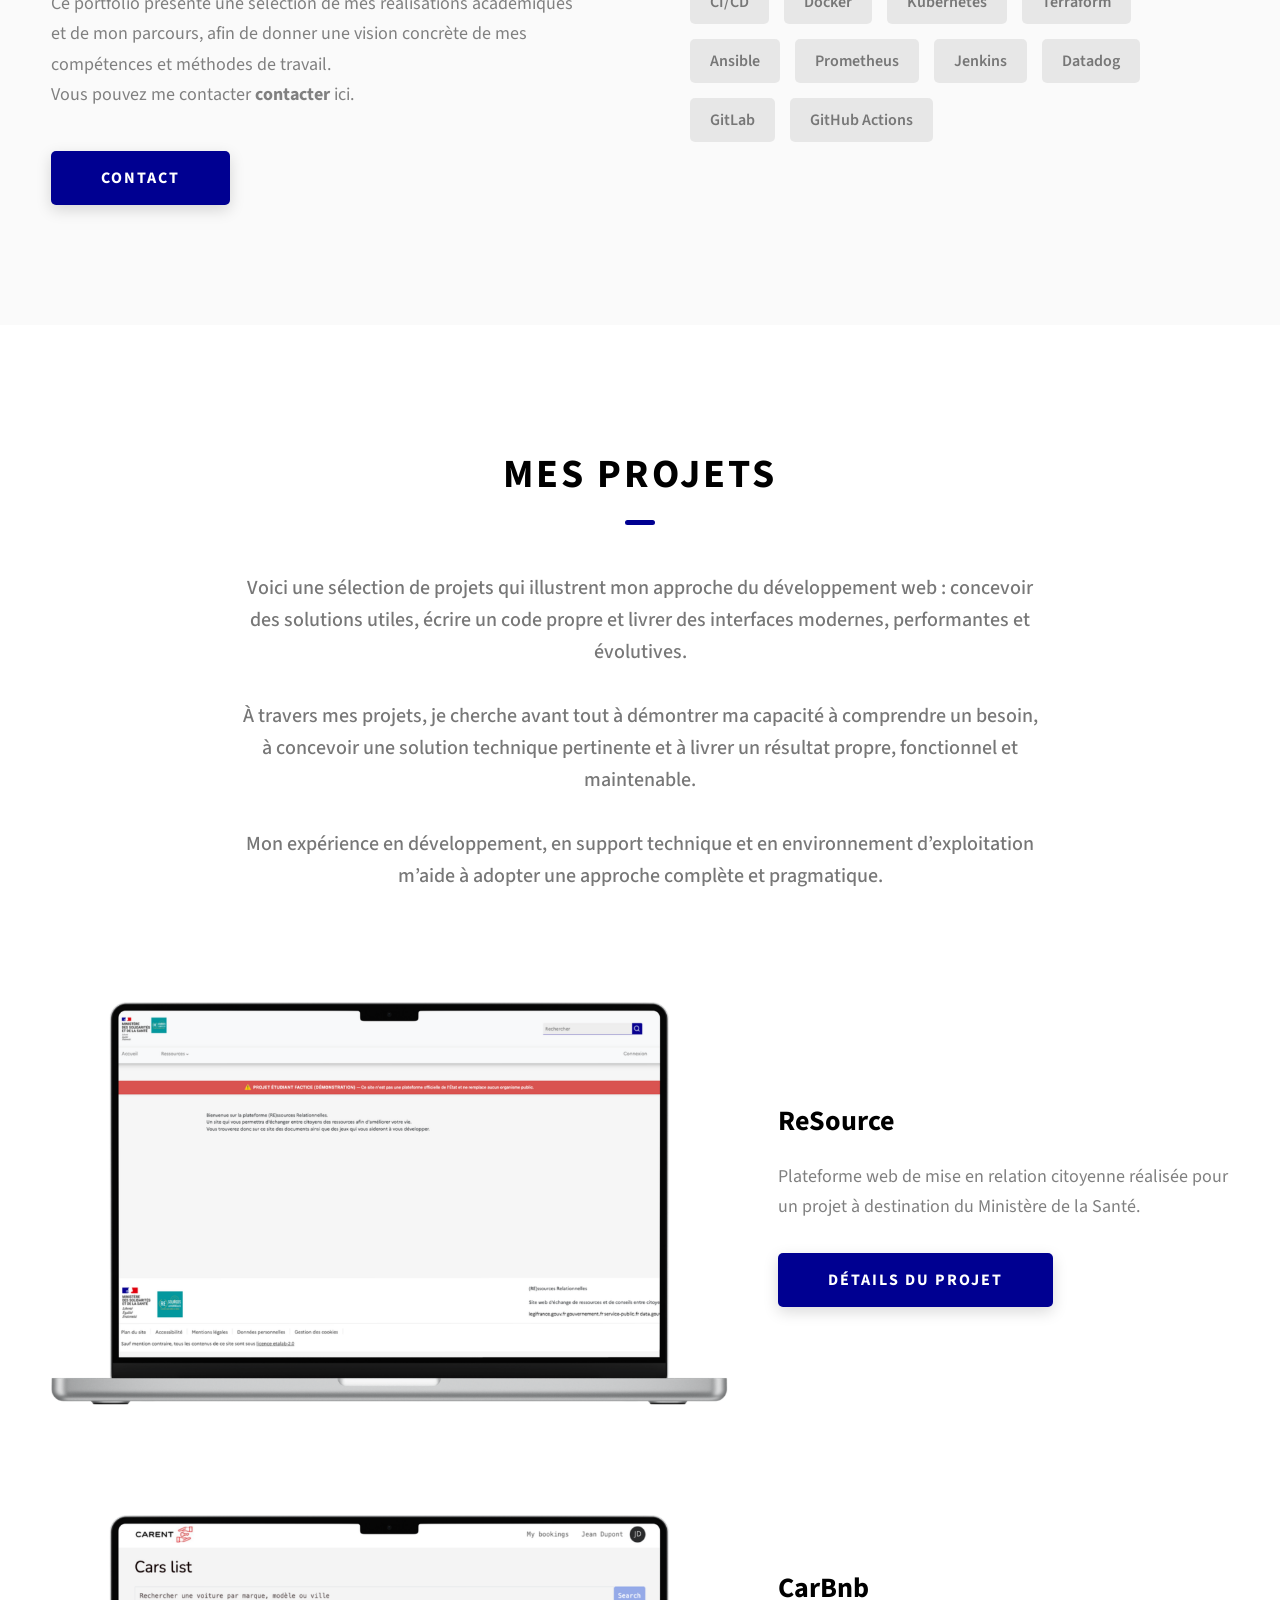
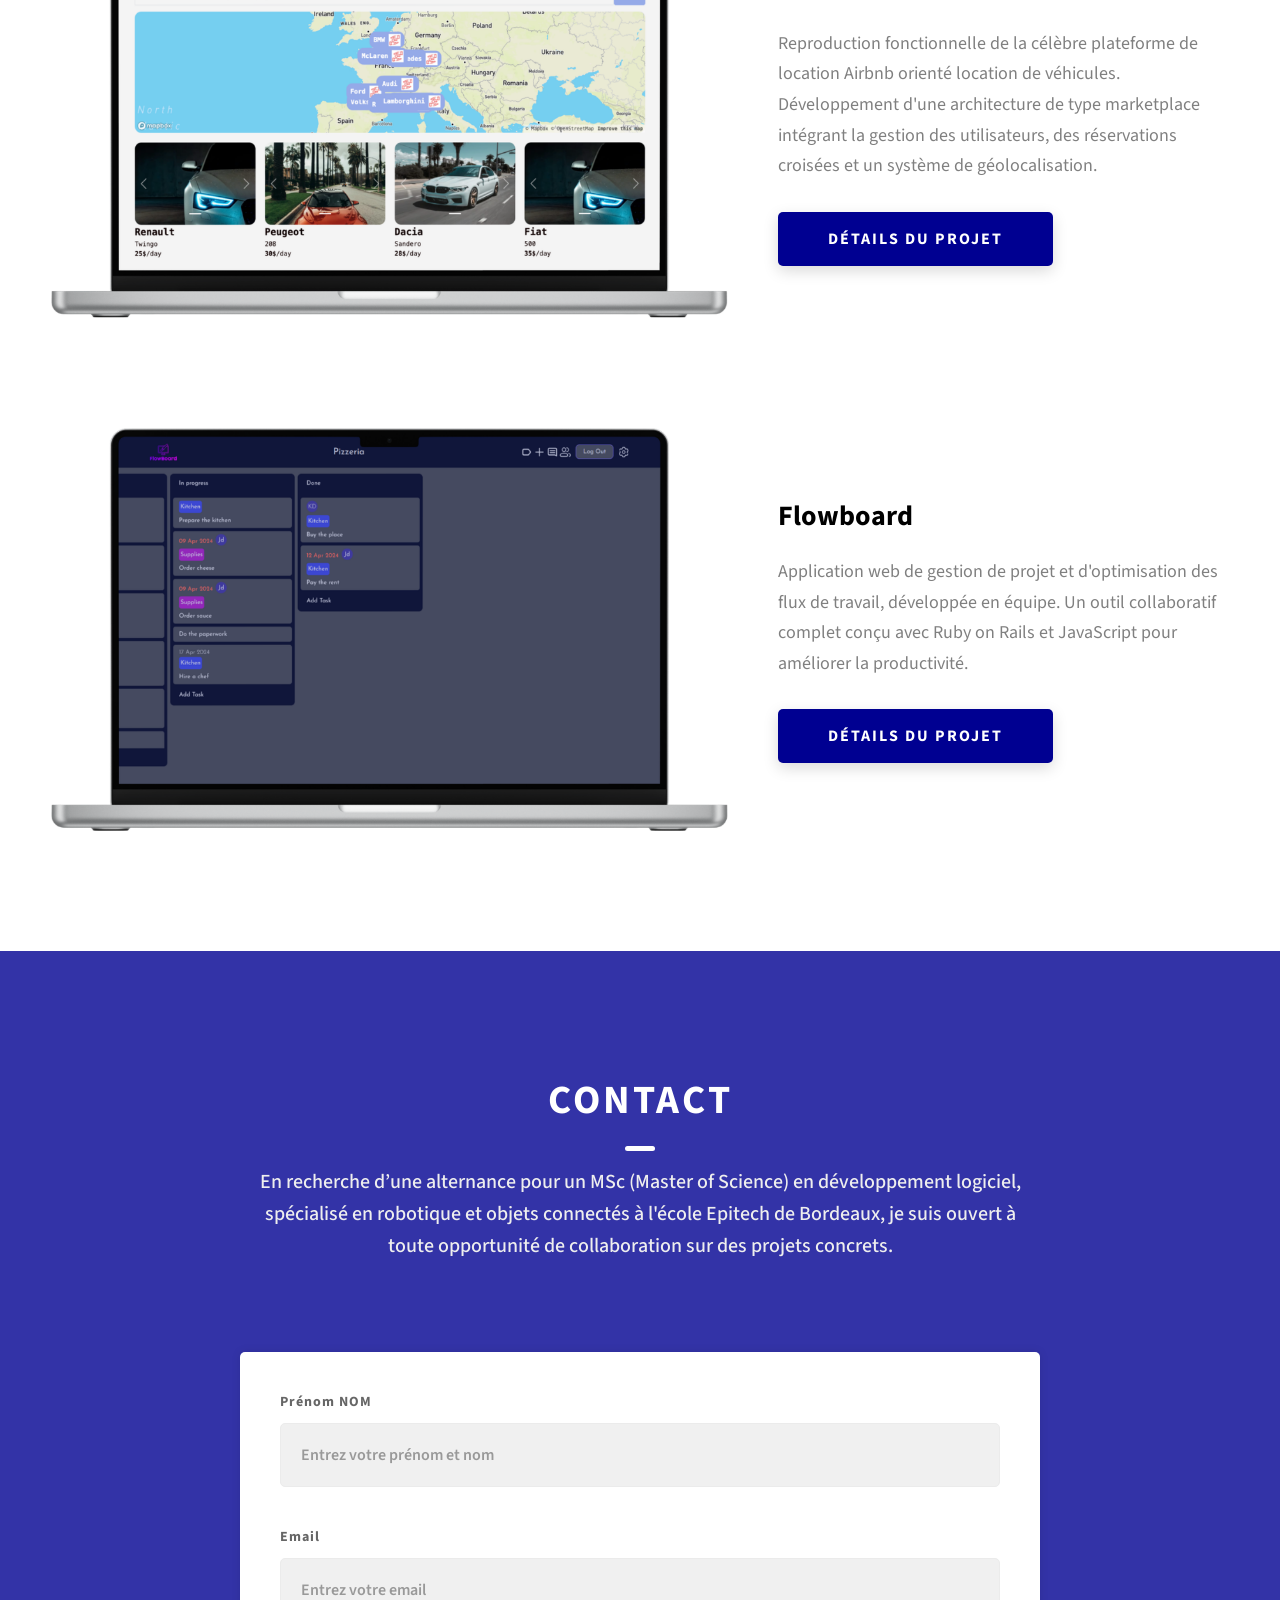
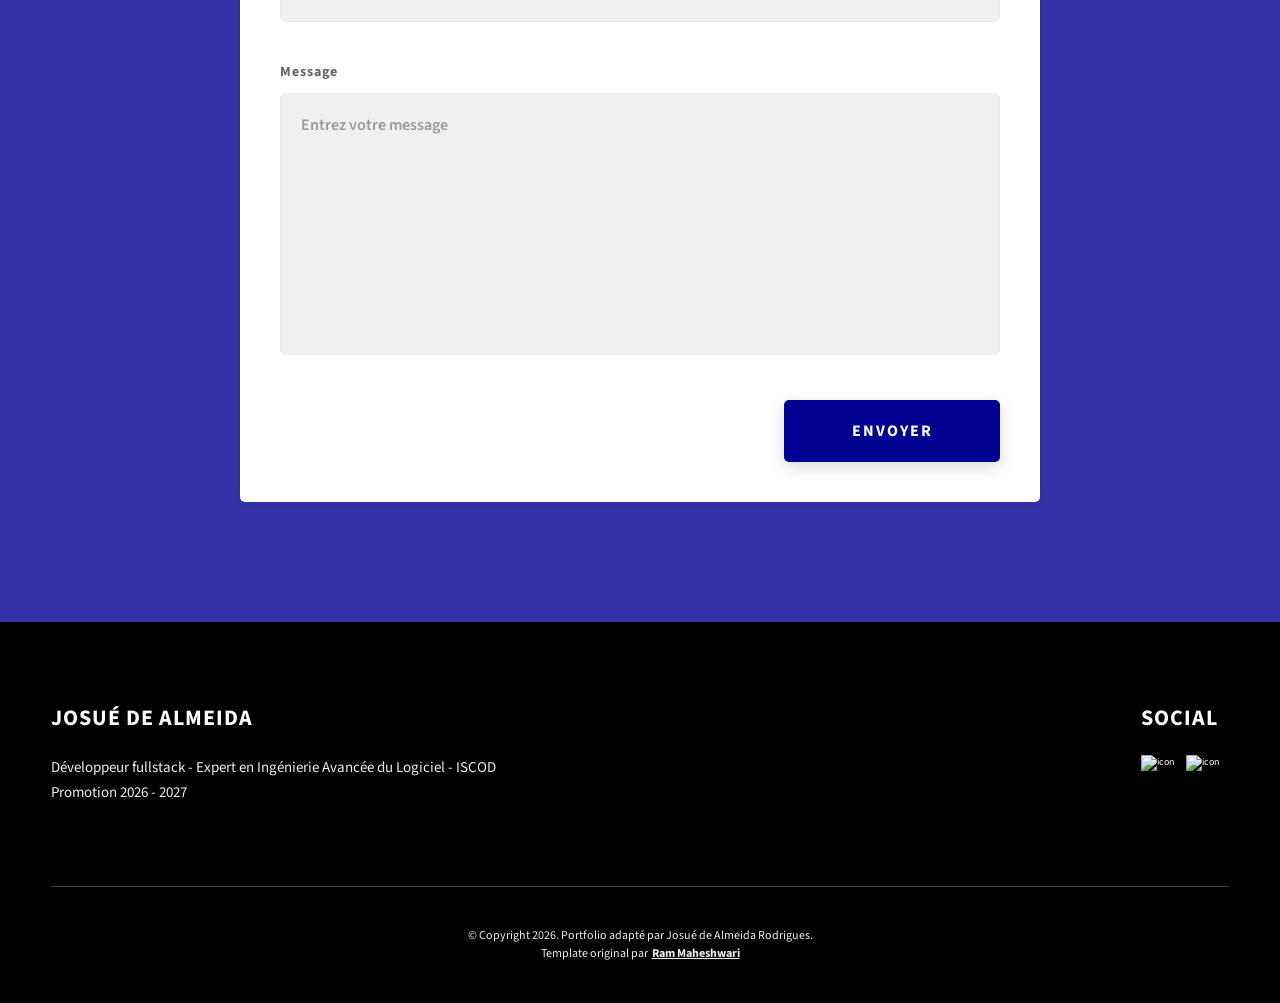
==== commit c3ce1ac3: "fix(project.html); Modification contenu" ====
--- a/index.html
+++ b/index.html
@@ -51,10 +51,10 @@
                   <a href="./project-1.html" class="header__dropdown-link">ReSource</a>
                 </li>
                 <li class="header__dropdown-item">
-                  <a href="./project-2.html" class="header__dropdown-link">Flowboard</a>
+                  <a href="./project-2.html" class="header__dropdown-link">Carbnb</a>
                 </li>
                 <li class="header__dropdown-item">
-                  <a href="./project-3.html" class="header__dropdown-link">Carbnb</a>
+                  <a href="./project-3.html" class="header__dropdown-link">Flowboard</a>
                 </li>
               </ul>
             </li>
@@ -78,8 +78,8 @@
               <li class="header__sm-menu-link"><a href="./formations.html">Formations</a></li>
               <li class="header__sm-menu-link"><a> Projets :</a></li>
               <li class="header__sm-menu-link" style="padding-left: 2rem;"><a href="./project-1.html">- ReSource</a></li>
-              <li class="header__sm-menu-link" style="padding-left: 2rem;"><a href="./project-2.html">- Flowboard</a></li>
-              <li class="header__sm-menu-link" style="padding-left: 2rem;"><a href="./project-3.html">- Carbnb</a></li>
+              <li class="header__sm-menu-link" style="padding-left: 2rem;"><a href="./project-2.html">- Carbnb</a></li>
+              <li class="header__sm-menu-link" style="padding-left: 2rem;"><a href="./project-3.html">- Flowboard</a></li>
               <li class="header__sm-menu-link"><a href="./index.html#contact">Contact</a></li>
             </ul>
           </div>
@@ -380,7 +380,7 @@
           <div class="main-footer__row main-footer__row-2">
             <h4 class="heading heading-sm text-lt">Josué de Almeida</h4>
             <p class="main-footer__short-desc">
-              Développeur fullstack - Expert en Ingénierie Avancée du Logiciel - ISCOD Promotion 2026-2027
+              Développeur fullstack - Expert en Ingénierie Avancée du Logiciel - ISCOD Promotion 2026 - 2027
             
             </p>
           </div>
